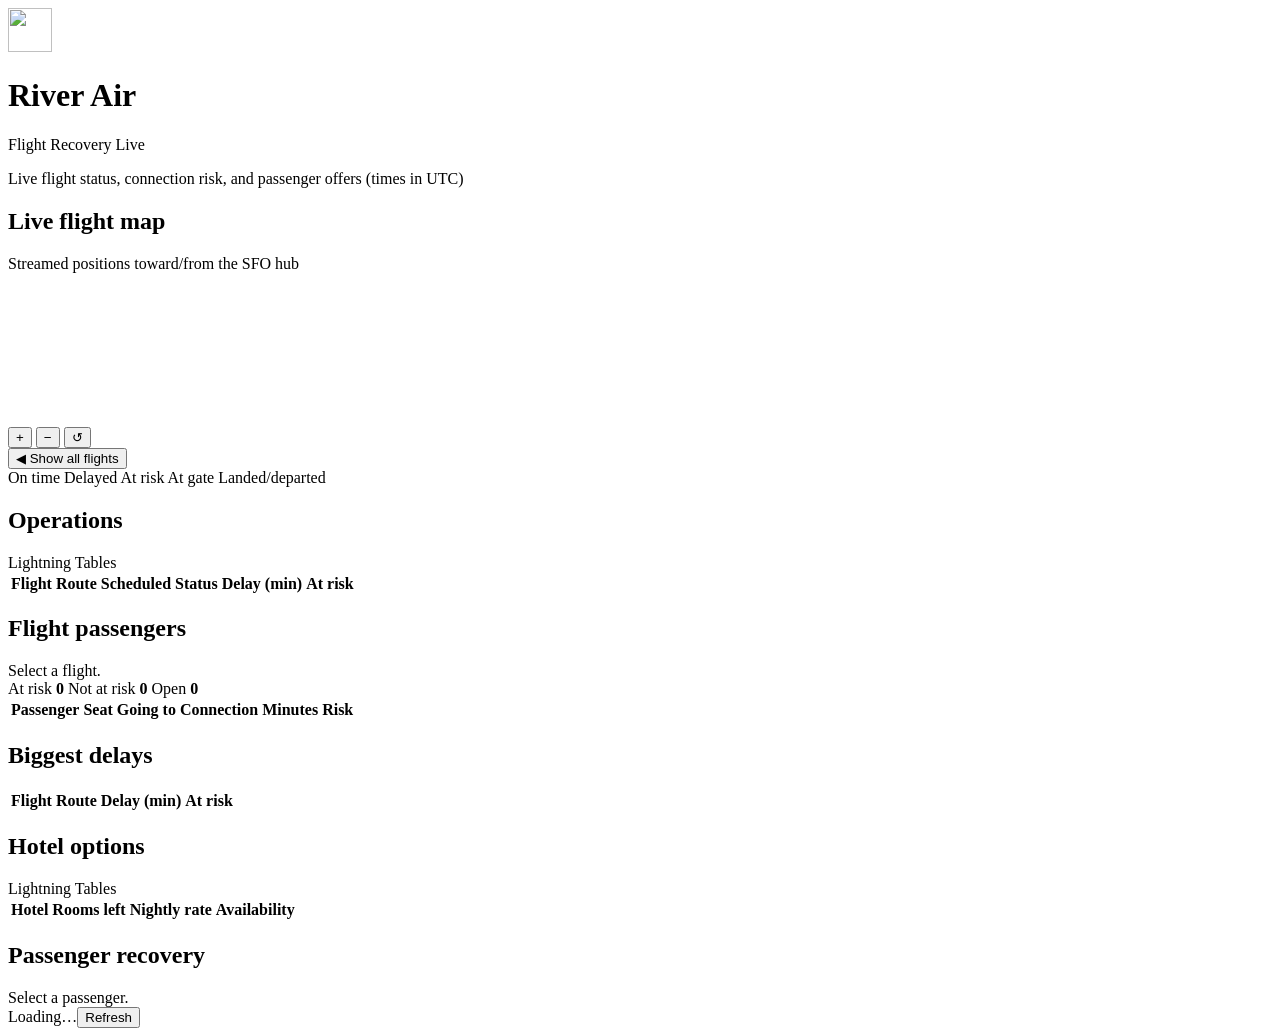
==== scripts/static/index.html @ c5d2daa2 "Document the flight_telemetry feed Co-Authored-By: Claude Opus 5.5 <noreply@anthropic.com>" ====
<!doctype html>
<html lang="en">
<head>
  <meta charset="utf-8">
  <meta name="viewport" content="width=device-width, initial-scale=1">
  <title>River Air flight recovery</title>
  <link rel="icon" type="image/svg+xml" href="/static/river-air-logo.svg">
  <link rel="preconnect" href="https://fonts.googleapis.com">
  <link rel="preconnect" href="https://fonts.gstatic.com" crossorigin>
  <link rel="stylesheet" href="https://fonts.googleapis.com/css2?family=Inter:wght@400;500;600;700&family=JetBrains+Mono:wght@500;600&family=Space+Grotesk:wght@600;700&display=swap">
  <link rel="stylesheet" href="/static/styles.css">
</head>
<body>
  <header class="topbar">
    <div class="brand">
      <img class="brand-mark" src="/static/river-air-logo.svg" alt="" width="44" height="44">
      <div class="brand-text">
        <div class="brand-line">
          <h1 class="wordmark">River <span>Air</span></h1>
          <span class="brand-divider" aria-hidden="true"></span>
          <span class="brand-product">Flight Recovery</span>
          <span class="live-pill"><span class="live-dot" id="live-dot"></span>Live</span>
        </div>
        <p class="sub">Live flight status, connection risk, and passenger offers (times in UTC)</p>
      </div>
    </div>
    <div class="counts" id="counts"></div>
  </header>
  <main class="dashboard">
    <section class="panel map-panel">
      <div class="panel-head"><h2>Live flight map</h2><span class="src">Streamed positions toward/from the SFO hub</span></div>
      <div class="map-wrap">
        <svg id="flight-map" class="flight-map"></svg>
        <div id="map-infobox" class="map-infobox hidden"></div>
        <div class="map-controls">
          <button class="map-zoom-btn" data-zoom="in" title="Zoom in">+</button>
          <button class="map-zoom-btn" data-zoom="out" title="Zoom out">&minus;</button>
          <button class="map-zoom-btn" data-zoom="reset" title="Reset view">&#8634;</button>
        </div>
        <button id="map-show-all" class="ghost map-show-all hidden">&#9664; Show all flights</button>
        <div class="map-legend">
          <span class="legend-item"><i class="legend-dot plane-ok"></i>On time</span>
          <span class="legend-item"><i class="legend-dot plane-tight"></i>Delayed</span>
          <span class="legend-item"><i class="legend-dot plane-miss"></i>At risk</span>
          <span class="legend-item"><i class="legend-dot plane-waiting"></i>At gate</span>
          <span class="legend-item"><i class="legend-dot plane-done"></i>Landed/departed</span>
        </div>
      </div>
    </section>
    <div class="data-rail">
      <section class="panel"><div class="panel-head"><h2>Operations</h2><span class="src" id="flights-src">Lightning Tables</span></div>
        <div class="table-wrap scroll"><table><thead><tr><th>Flight</th><th>Route</th><th>Scheduled</th><th>Status</th>
          <th>Delay (min)</th><th>At risk</th></tr></thead>
        <tbody id="flights"></tbody></table></div>
      </section>
      <section class="panel"><div class="panel-head"><h2 id="flight-title">Flight passengers</h2><span class="src" id="flight-sub"></span></div>
        <div id="flight-empty" class="pax-empty">Select a flight.</div>
        <div class="seat-map hidden" id="seat-map">
          <div class="cabin" id="cabin" role="group" aria-label="Seat map, front of the plane on the left"></div>
          <div class="map-legend">
            <span class="legend-item"><i class="legend-dot plane-miss"></i>At risk <b id="seats-miss">0</b></span>
            <span class="legend-item"><i class="legend-dot plane-ok"></i>Not at risk <b id="seats-ok">0</b></span>
            <span class="legend-item"><i class="legend-dot seat-open"></i>Open <b id="seats-open">0</b></span>
          </div>
        </div>
        <div class="table-wrap scroll hidden" id="flight-table"><table><thead><tr><th>Passenger</th><th>Seat</th><th>Going to</th>
          <th id="other-flight-head">Connection</th><th>Minutes</th><th>Risk</th></tr></thead>
        <tbody id="passengers"></tbody></table></div>
      </section>
      <section class="panel" id="delays-panel"><div class="panel-head"><h2>Biggest delays</h2></div>
        <div class="table-wrap"><table><thead><tr><th>Flight</th><th>Route</th><th>Delay (min)</th><th>At risk</th></tr></thead>
        <tbody id="delays"></tbody></table></div>
      </section>
      <section class="panel hidden" id="hotels-panel"><div class="panel-head"><h2>Hotel options</h2><span class="src">Lightning Tables</span></div>
        <div class="table-wrap"><table><thead><tr><th>Hotel</th><th>Rooms left</th><th>Nightly rate</th><th>Availability</th></tr></thead>
        <tbody id="hotels"></tbody></table></div>
      </section>
      <section class="panel"><div class="panel-head"><h2>Passenger recovery</h2></div>
        <div id="passenger-card" class="pax-empty">Select a passenger.</div></section>
    </div>
  </main>
  <footer class="foot"><span id="status-line">Loading…</span><button id="refresh" class="ghost">Refresh</button></footer>
  <div id="seat-tip" class="map-infobox seat-tip hidden" role="tooltip"></div>
  <script src="/static/flightmap.js"></script>
  <script src="/static/app.js"></script>
</body>
</html>
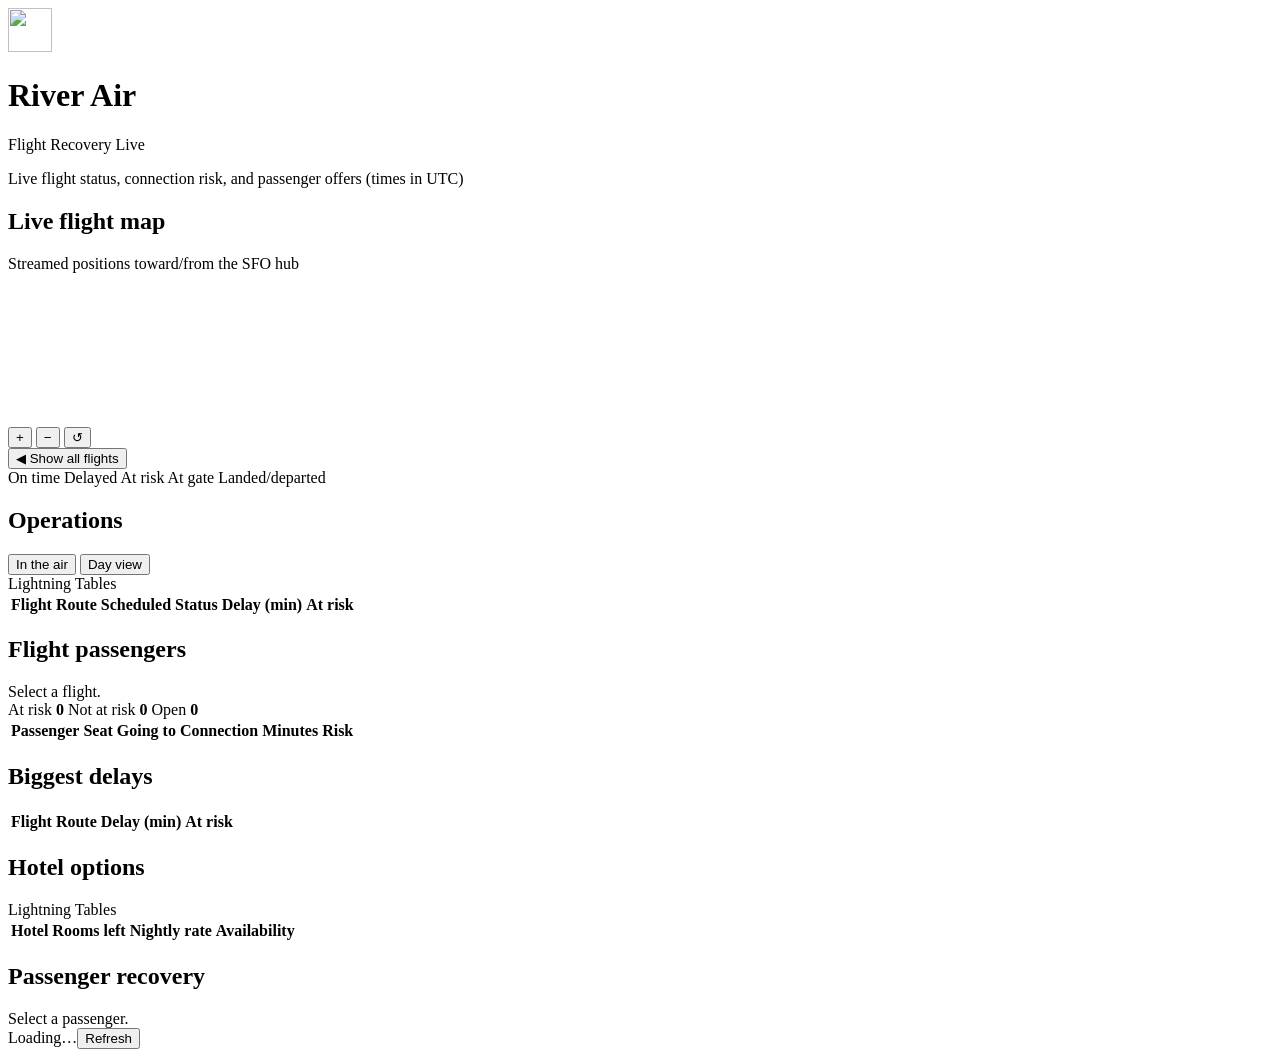
==== commit c88d566b: "Show the flights in the air first in Operations, with a Day view tab In the air lists the airborne f" ====
--- a/scripts/static/index.html
+++ b/scripts/static/index.html
@@ -48,7 +48,12 @@
       </div>
     </section>
     <div class="data-rail">
-      <section class="panel"><div class="panel-head"><h2>Operations</h2><span class="src" id="flights-src">Lightning Tables</span></div>
+      <section class="panel"><div class="panel-head"><h2>Operations</h2>
+          <div class="tabs" role="tablist">
+            <button class="tab active" role="tab" aria-selected="true" data-ops="air">In the air</button>
+            <button class="tab" role="tab" aria-selected="false" data-ops="day">Day view</button>
+          </div>
+          <span class="src" id="flights-src">Lightning Tables</span></div>
         <div class="table-wrap scroll"><table><thead><tr><th>Flight</th><th>Route</th><th>Scheduled</th><th>Status</th>
           <th>Delay (min)</th><th>At risk</th></tr></thead>
         <tbody id="flights"></tbody></table></div>
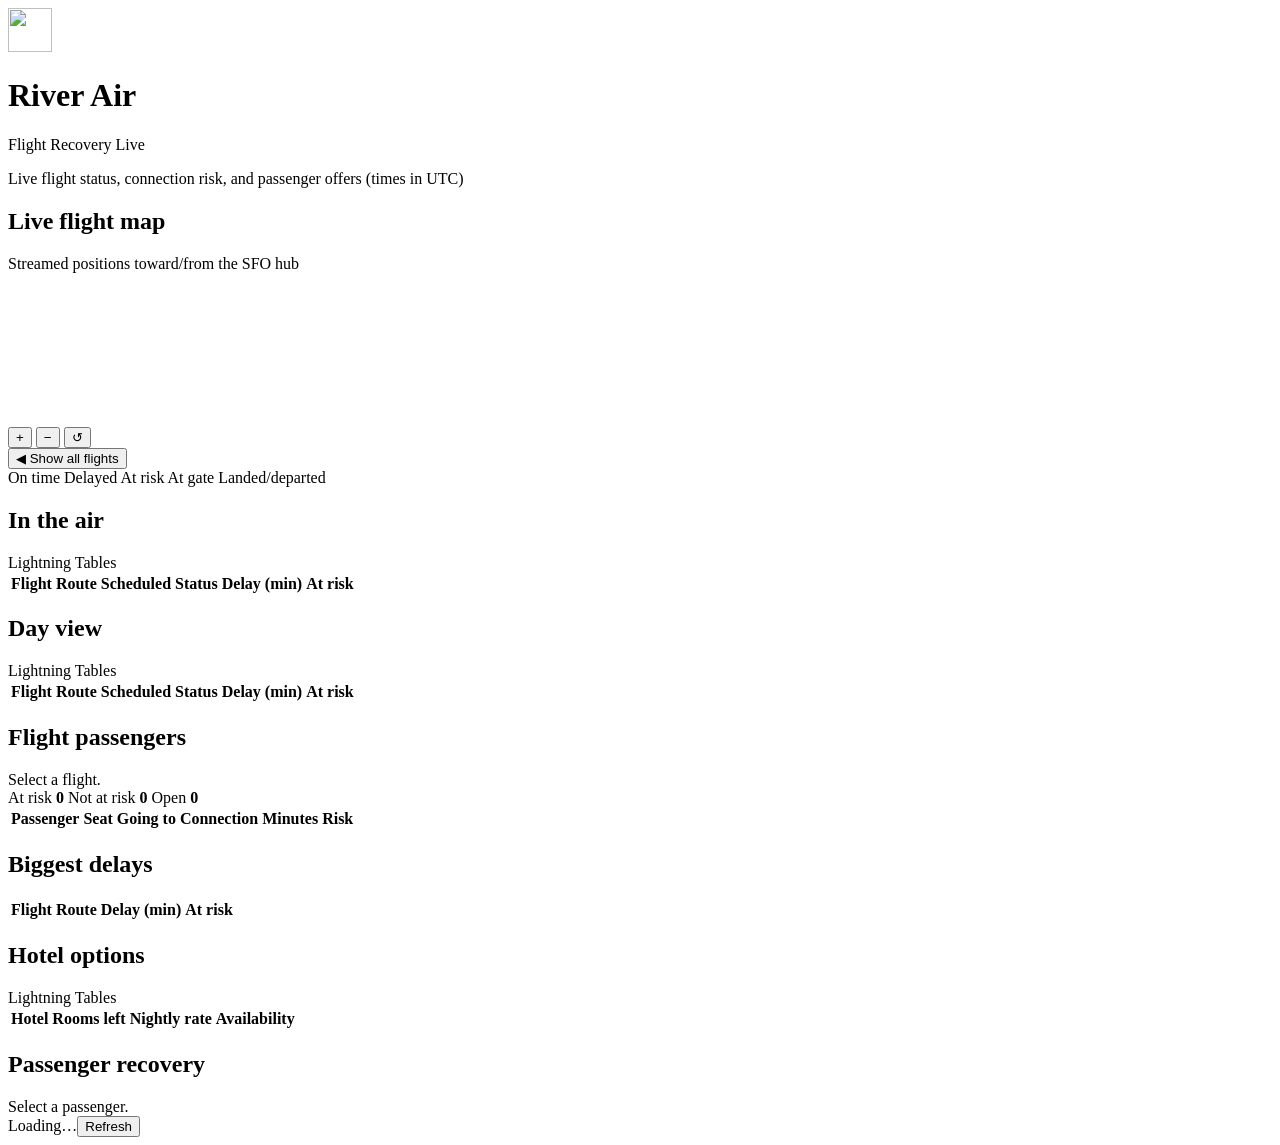
==== commit 12b65c2a: "Split Operations into In the air and Day view panels The tabs didn't switch and didn't match the das" ====
--- a/scripts/static/index.html
+++ b/scripts/static/index.html
@@ -48,15 +48,15 @@
       </div>
     </section>
     <div class="data-rail">
-      <section class="panel"><div class="panel-head"><h2>Operations</h2>
-          <div class="tabs" role="tablist">
-            <button class="tab active" role="tab" aria-selected="true" data-ops="air">In the air</button>
-            <button class="tab" role="tab" aria-selected="false" data-ops="day">Day view</button>
-          </div>
-          <span class="src" id="flights-src">Lightning Tables</span></div>
+      <section class="panel"><div class="panel-head"><h2>In the air</h2><span class="src" id="flights-src">Lightning Tables</span></div>
         <div class="table-wrap scroll"><table><thead><tr><th>Flight</th><th>Route</th><th>Scheduled</th><th>Status</th>
           <th>Delay (min)</th><th>At risk</th></tr></thead>
         <tbody id="flights"></tbody></table></div>
+      </section>
+      <section class="panel"><div class="panel-head"><h2>Day view</h2><span class="src">Lightning Tables</span></div>
+        <div class="table-wrap scroll"><table><thead><tr><th>Flight</th><th>Route</th><th>Scheduled</th><th>Status</th>
+          <th>Delay (min)</th><th>At risk</th></tr></thead>
+        <tbody id="day-flights"></tbody></table></div>
       </section>
       <section class="panel"><div class="panel-head"><h2 id="flight-title">Flight passengers</h2><span class="src" id="flight-sub"></span></div>
         <div id="flight-empty" class="pax-empty">Select a flight.</div>
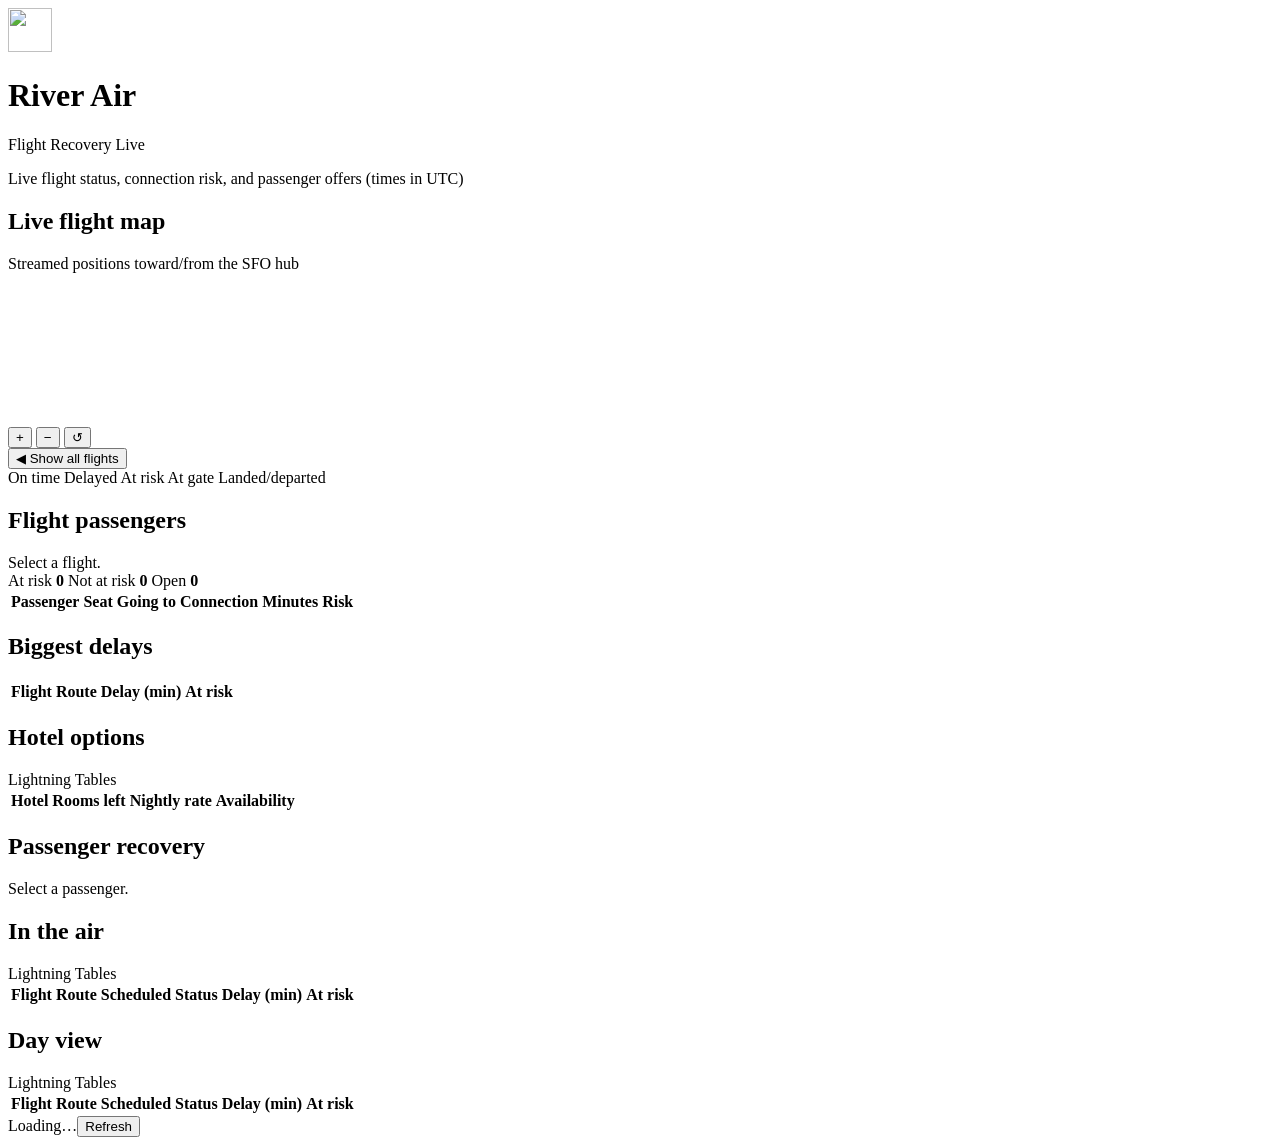
==== commit 29e2864b: "Move In the air and Day view to the bottom; tag the top live flight as Biggest impact The seat map p" ====
--- a/scripts/static/index.html
+++ b/scripts/static/index.html
@@ -48,16 +48,6 @@
       </div>
     </section>
     <div class="data-rail">
-      <section class="panel"><div class="panel-head"><h2>In the air</h2><span class="src" id="flights-src">Lightning Tables</span></div>
-        <div class="table-wrap scroll"><table><thead><tr><th>Flight</th><th>Route</th><th>Scheduled</th><th>Status</th>
-          <th>Delay (min)</th><th>At risk</th></tr></thead>
-        <tbody id="flights"></tbody></table></div>
-      </section>
-      <section class="panel"><div class="panel-head"><h2>Day view</h2><span class="src">Lightning Tables</span></div>
-        <div class="table-wrap scroll"><table><thead><tr><th>Flight</th><th>Route</th><th>Scheduled</th><th>Status</th>
-          <th>Delay (min)</th><th>At risk</th></tr></thead>
-        <tbody id="day-flights"></tbody></table></div>
-      </section>
       <section class="panel"><div class="panel-head"><h2 id="flight-title">Flight passengers</h2><span class="src" id="flight-sub"></span></div>
         <div id="flight-empty" class="pax-empty">Select a flight.</div>
         <div class="seat-map hidden" id="seat-map">
@@ -82,6 +72,16 @@
       </section>
       <section class="panel"><div class="panel-head"><h2>Passenger recovery</h2></div>
         <div id="passenger-card" class="pax-empty">Select a passenger.</div></section>
+      <section class="panel"><div class="panel-head"><h2>In the air</h2><span class="src" id="flights-src">Lightning Tables</span></div>
+        <div class="table-wrap scroll"><table><thead><tr><th>Flight</th><th>Route</th><th>Scheduled</th><th>Status</th>
+          <th>Delay (min)</th><th>At risk</th></tr></thead>
+        <tbody id="flights"></tbody></table></div>
+      </section>
+      <section class="panel"><div class="panel-head"><h2>Day view</h2><span class="src">Lightning Tables</span></div>
+        <div class="table-wrap scroll"><table><thead><tr><th>Flight</th><th>Route</th><th>Scheduled</th><th>Status</th>
+          <th>Delay (min)</th><th>At risk</th></tr></thead>
+        <tbody id="day-flights"></tbody></table></div>
+      </section>
     </div>
   </main>
   <footer class="foot"><span id="status-line">Loading…</span><button id="refresh" class="ghost">Refresh</button></footer>
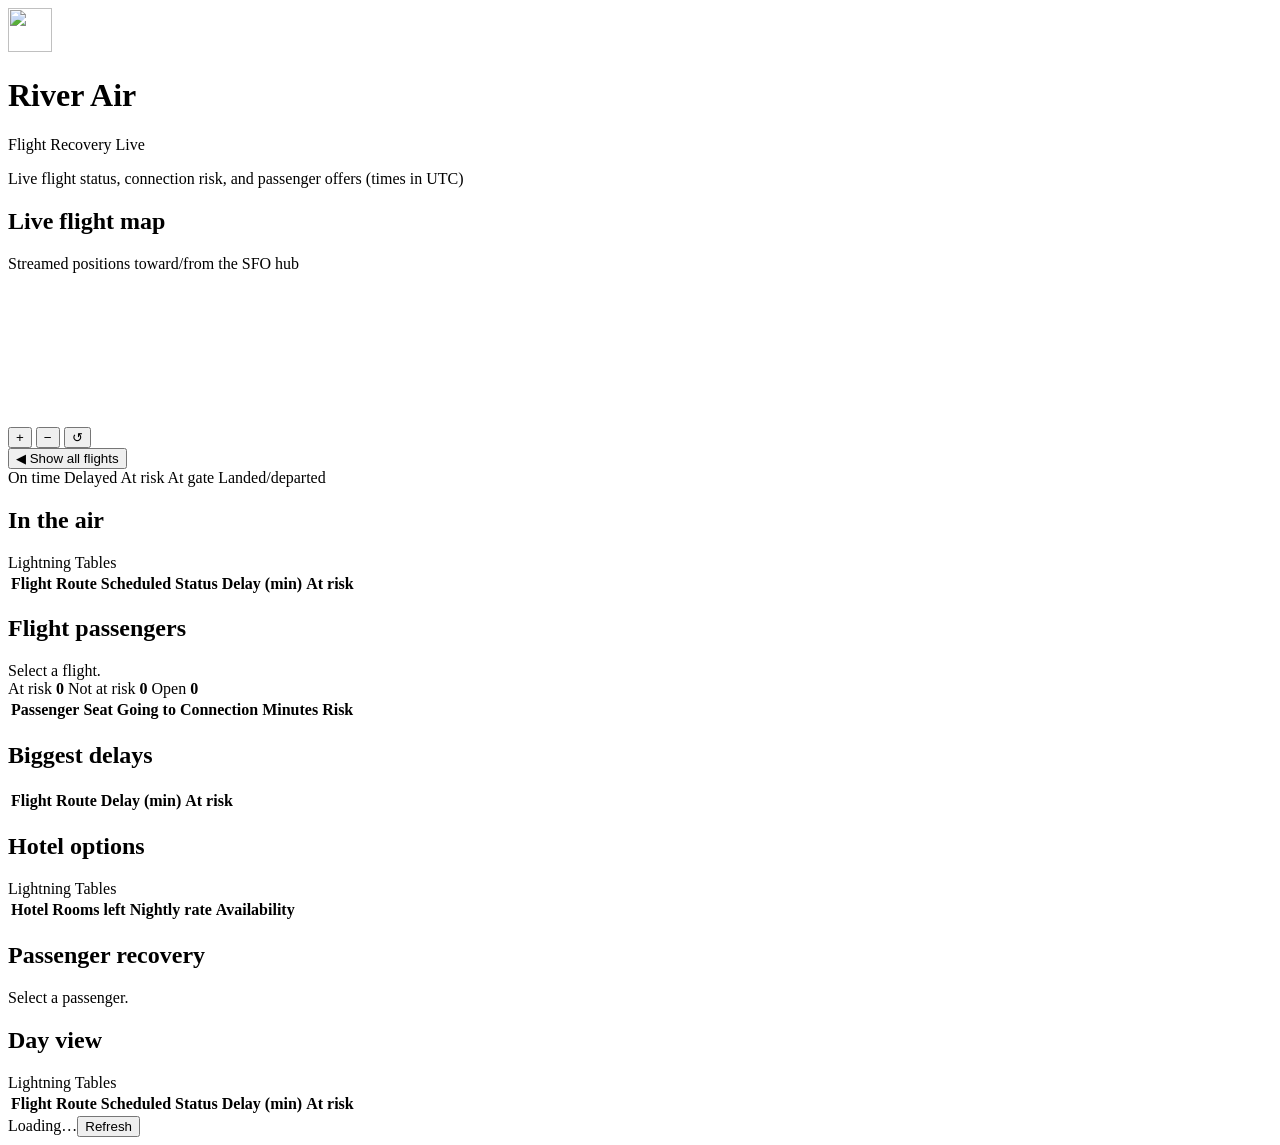
==== commit 5baaeeb4: "Put In the air back in Operations' spot at the top; Day view stays at the bottom Co-Authored-By: Cla" ====
--- a/scripts/static/index.html
+++ b/scripts/static/index.html
@@ -48,6 +48,11 @@
       </div>
     </section>
     <div class="data-rail">
+      <section class="panel"><div class="panel-head"><h2>In the air</h2><span class="src" id="flights-src">Lightning Tables</span></div>
+        <div class="table-wrap scroll"><table><thead><tr><th>Flight</th><th>Route</th><th>Scheduled</th><th>Status</th>
+          <th>Delay (min)</th><th>At risk</th></tr></thead>
+        <tbody id="flights"></tbody></table></div>
+      </section>
       <section class="panel"><div class="panel-head"><h2 id="flight-title">Flight passengers</h2><span class="src" id="flight-sub"></span></div>
         <div id="flight-empty" class="pax-empty">Select a flight.</div>
         <div class="seat-map hidden" id="seat-map">
@@ -72,11 +77,6 @@
       </section>
       <section class="panel"><div class="panel-head"><h2>Passenger recovery</h2></div>
         <div id="passenger-card" class="pax-empty">Select a passenger.</div></section>
-      <section class="panel"><div class="panel-head"><h2>In the air</h2><span class="src" id="flights-src">Lightning Tables</span></div>
-        <div class="table-wrap scroll"><table><thead><tr><th>Flight</th><th>Route</th><th>Scheduled</th><th>Status</th>
-          <th>Delay (min)</th><th>At risk</th></tr></thead>
-        <tbody id="flights"></tbody></table></div>
-      </section>
       <section class="panel"><div class="panel-head"><h2>Day view</h2><span class="src">Lightning Tables</span></div>
         <div class="table-wrap scroll"><table><thead><tr><th>Flight</th><th>Route</th><th>Scheduled</th><th>Status</th>
           <th>Delay (min)</th><th>At risk</th></tr></thead>
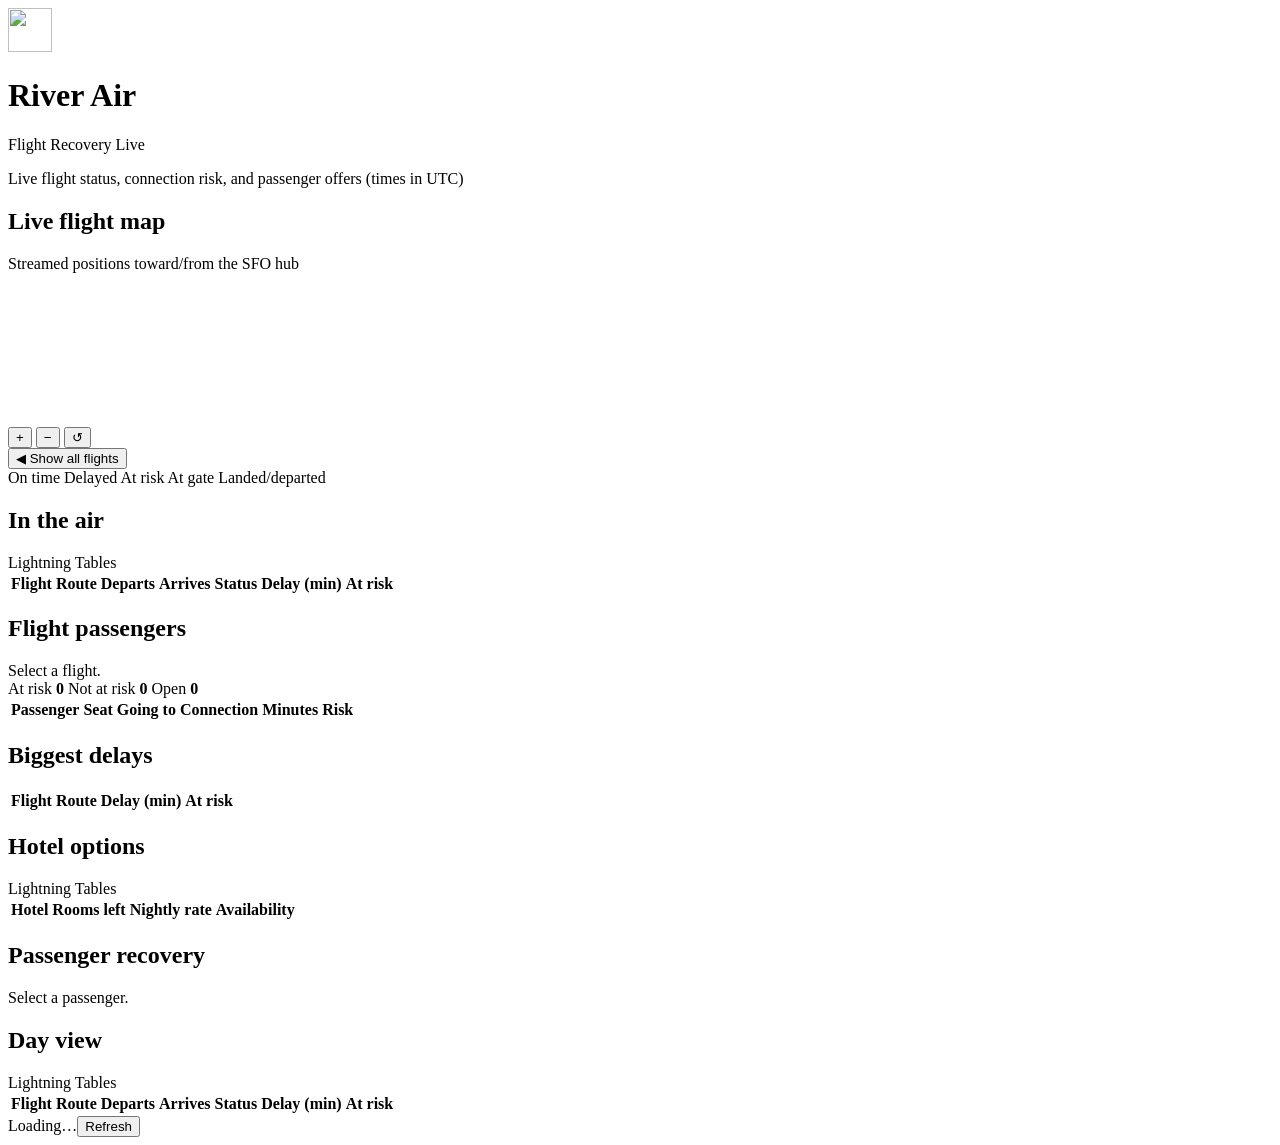
==== commit d2c5f0ee: "Give flights a scheduled and estimated departure and arrival flight_status carried one scheduled_tim" ====
--- a/scripts/static/index.html
+++ b/scripts/static/index.html
@@ -49,7 +49,7 @@
     </section>
     <div class="data-rail">
       <section class="panel"><div class="panel-head"><h2>In the air</h2><span class="src" id="flights-src">Lightning Tables</span></div>
-        <div class="table-wrap scroll"><table><thead><tr><th>Flight</th><th>Route</th><th>Scheduled</th><th>Status</th>
+        <div class="table-wrap scroll"><table><thead><tr><th>Flight</th><th>Route</th><th>Departs</th><th>Arrives</th><th>Status</th>
           <th>Delay (min)</th><th>At risk</th></tr></thead>
         <tbody id="flights"></tbody></table></div>
       </section>
@@ -78,7 +78,7 @@
       <section class="panel"><div class="panel-head"><h2>Passenger recovery</h2></div>
         <div id="passenger-card" class="pax-empty">Select a passenger.</div></section>
       <section class="panel"><div class="panel-head"><h2>Day view</h2><span class="src">Lightning Tables</span></div>
-        <div class="table-wrap scroll"><table><thead><tr><th>Flight</th><th>Route</th><th>Scheduled</th><th>Status</th>
+        <div class="table-wrap scroll"><table><thead><tr><th>Flight</th><th>Route</th><th>Departs</th><th>Arrives</th><th>Status</th>
           <th>Delay (min)</th><th>At risk</th></tr></thead>
         <tbody id="day-flights"></tbody></table></div>
       </section>
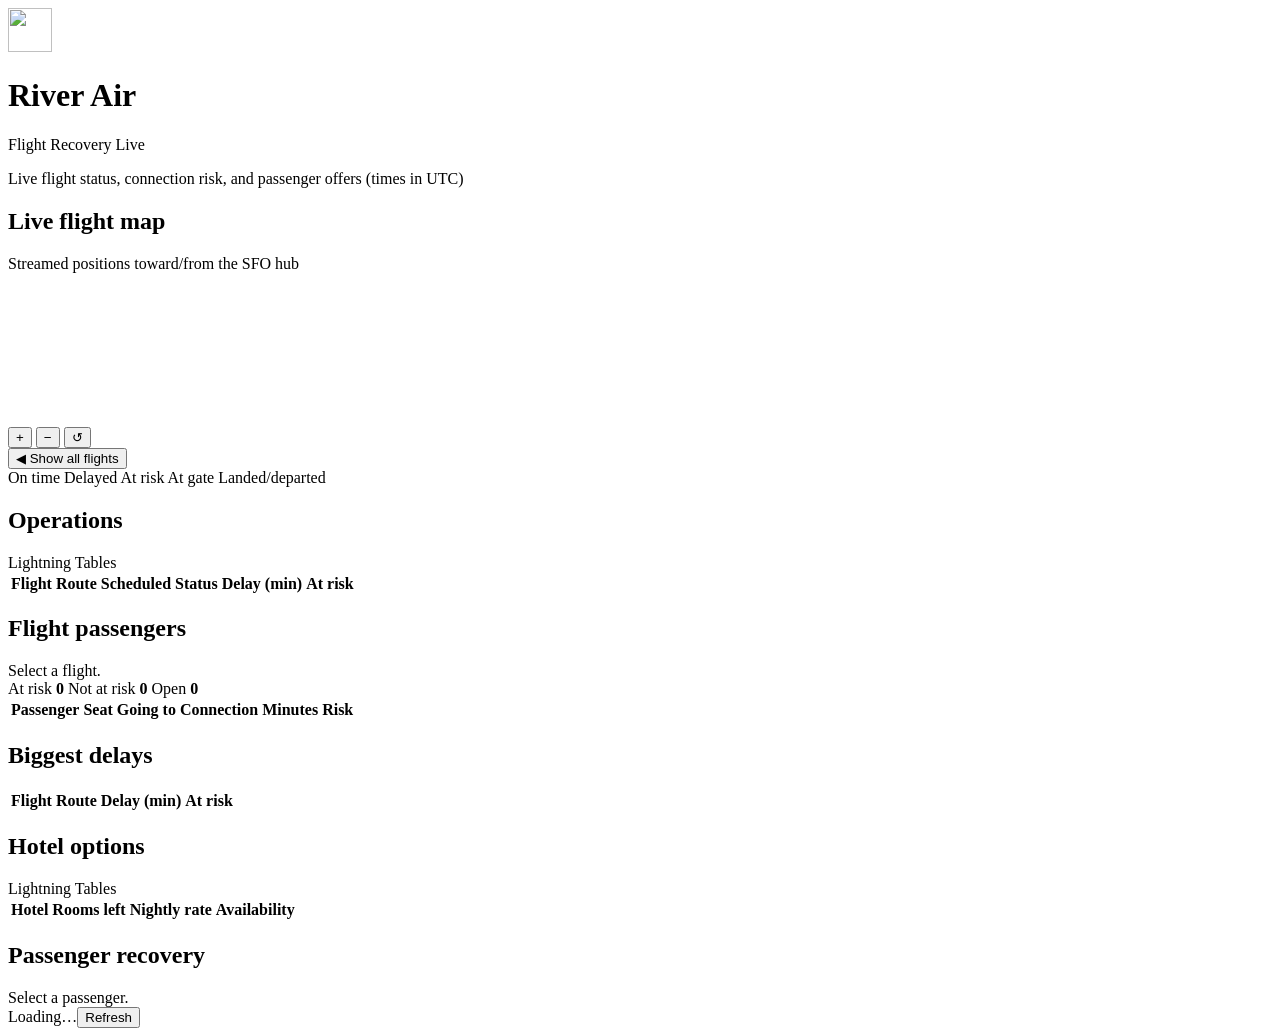
==== commit fd7bd9ea: "Merge master into continuous-demo-on-aws" ====
--- a/scripts/static/index.html
+++ b/scripts/static/index.html
@@ -48,8 +48,8 @@
       </div>
     </section>
     <div class="data-rail">
-      <section class="panel"><div class="panel-head"><h2>In the air</h2><span class="src" id="flights-src">Lightning Tables</span></div>
-        <div class="table-wrap scroll"><table><thead><tr><th>Flight</th><th>Route</th><th>Departs</th><th>Arrives</th><th>Status</th>
+      <section class="panel"><div class="panel-head"><h2>Operations</h2><span class="src" id="flights-src">Lightning Tables</span></div>
+        <div class="table-wrap scroll"><table><thead><tr><th>Flight</th><th>Route</th><th>Scheduled</th><th>Status</th>
           <th>Delay (min)</th><th>At risk</th></tr></thead>
         <tbody id="flights"></tbody></table></div>
       </section>
@@ -77,11 +77,6 @@
       </section>
       <section class="panel"><div class="panel-head"><h2>Passenger recovery</h2></div>
         <div id="passenger-card" class="pax-empty">Select a passenger.</div></section>
-      <section class="panel"><div class="panel-head"><h2>Day view</h2><span class="src">Lightning Tables</span></div>
-        <div class="table-wrap scroll"><table><thead><tr><th>Flight</th><th>Route</th><th>Departs</th><th>Arrives</th><th>Status</th>
-          <th>Delay (min)</th><th>At risk</th></tr></thead>
-        <tbody id="day-flights"></tbody></table></div>
-      </section>
     </div>
   </main>
   <footer class="foot"><span id="status-line">Loading…</span><button id="refresh" class="ghost">Refresh</button></footer>
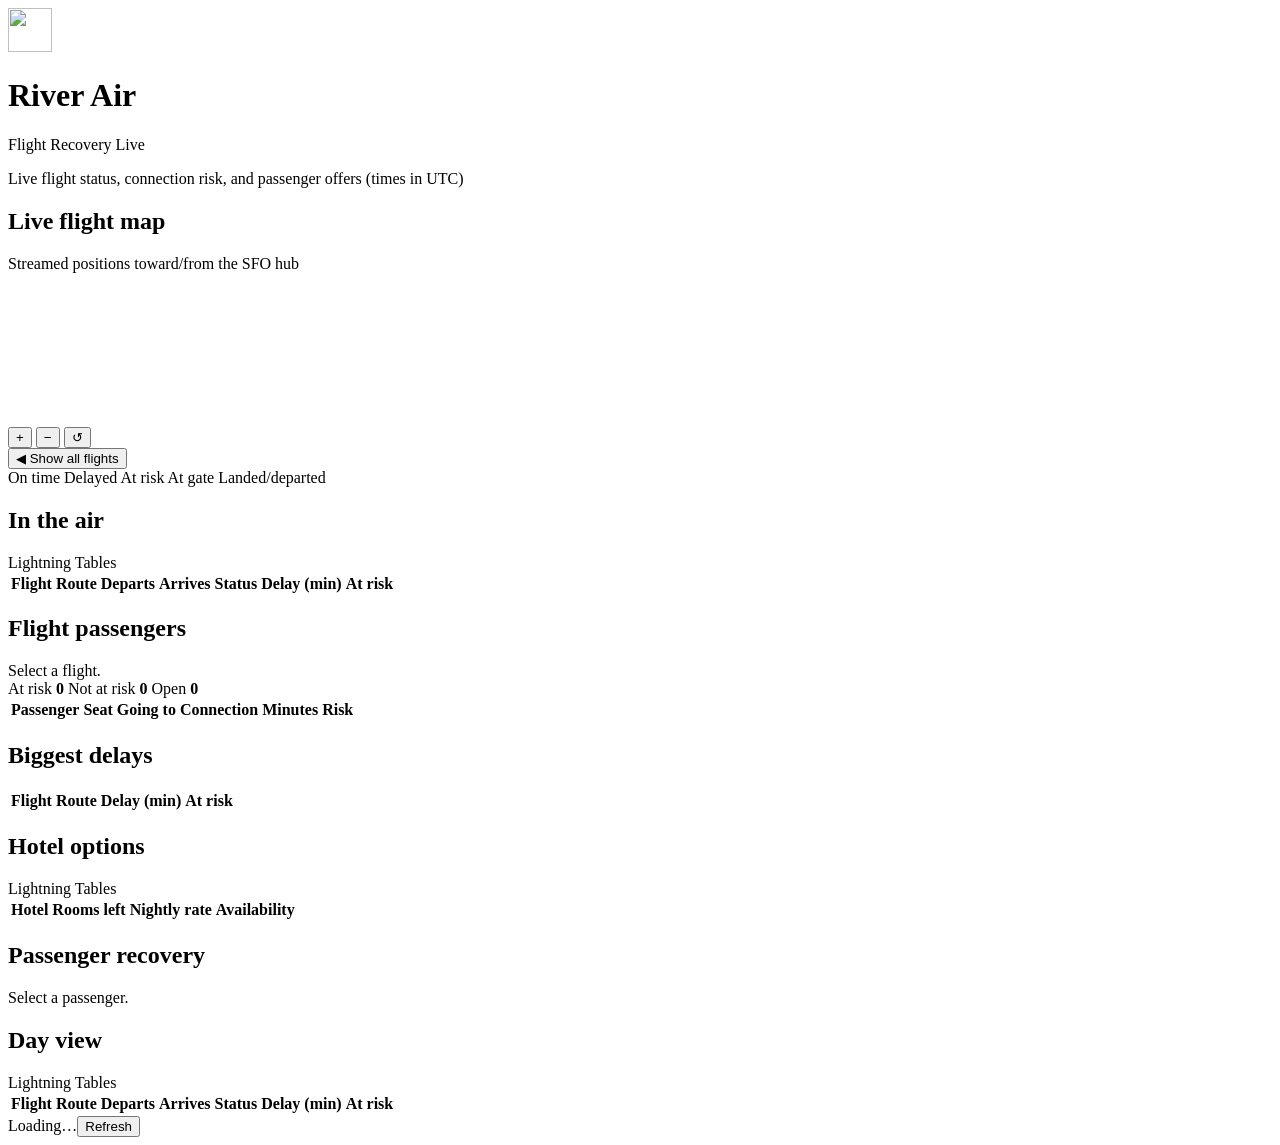
==== commit f8ae1bd6: "Always-on with Quick, existing environments, no AWS provider for workshops, and simpler attendee gui" ====
--- a/scripts/static/index.html
+++ b/scripts/static/index.html
@@ -48,8 +48,8 @@
       </div>
     </section>
     <div class="data-rail">
-      <section class="panel"><div class="panel-head"><h2>Operations</h2><span class="src" id="flights-src">Lightning Tables</span></div>
-        <div class="table-wrap scroll"><table><thead><tr><th>Flight</th><th>Route</th><th>Scheduled</th><th>Status</th>
+      <section class="panel"><div class="panel-head"><h2>In the air</h2><span class="src" id="flights-src">Lightning Tables</span></div>
+        <div class="table-wrap scroll"><table><thead><tr><th>Flight</th><th>Route</th><th>Departs</th><th>Arrives</th><th>Status</th>
           <th>Delay (min)</th><th>At risk</th></tr></thead>
         <tbody id="flights"></tbody></table></div>
       </section>
@@ -77,6 +77,11 @@
       </section>
       <section class="panel"><div class="panel-head"><h2>Passenger recovery</h2></div>
         <div id="passenger-card" class="pax-empty">Select a passenger.</div></section>
+      <section class="panel"><div class="panel-head"><h2>Day view</h2><span class="src">Lightning Tables</span></div>
+        <div class="table-wrap scroll"><table><thead><tr><th>Flight</th><th>Route</th><th>Departs</th><th>Arrives</th><th>Status</th>
+          <th>Delay (min)</th><th>At risk</th></tr></thead>
+        <tbody id="day-flights"></tbody></table></div>
+      </section>
     </div>
   </main>
   <footer class="foot"><span id="status-line">Loading…</span><button id="refresh" class="ghost">Refresh</button></footer>
